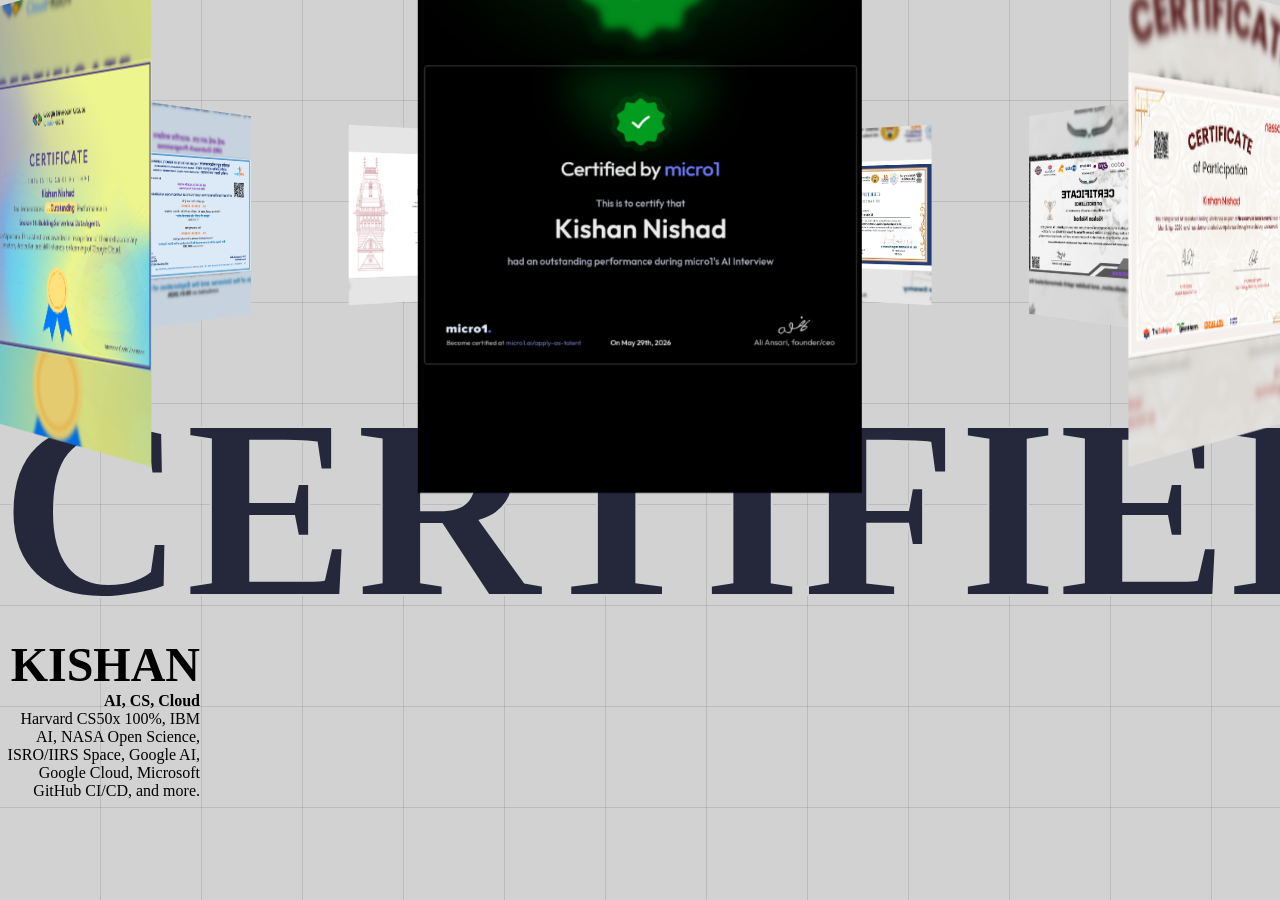
==== certifications/index.html @ 81d33b44 "Initial commit" ====
<!DOCTYPE html>
<html lang="en">
<head>
    <meta charset="UTF-8">
    <meta name="viewport" content="width=device-width, initial-scale=1.0">
    <title>Kishan Nishad | Certifications</title>
    <style>
        
        *{
            margin: 0;
            padding: 0;
            box-sizing: border-box;
        }
        body{
            background-color: #D2D2D2;
            background-image:
            repeating-linear-gradient(
                to right, transparent 0 100px,
                #25283b22 100px 101px
            ),
            repeating-linear-gradient(
                to bottom, transparent 0 100px,
                #25283b22 100px 101px
            );
        }
        
        body::before{
            position: absolute;
            width: min(1400px, 90vw);
            top: 10%;
            left: 50%;
            height: 90%;
            transform: translateX(-50%);
            content: '';
            background-image: url(images/bg.png);
            background-size: 100%;
            background-repeat: no-repeat;
            background-position: top center;
            pointer-events: none;
        }
    </style>
    <link rel="stylesheet" href="style.css">
</head>
<body>

    <div class="banner">
        <div class="slider" style="--quantity: 10">
            <div class="item" style="--position: 1"><img src="images/dragon_1.jpg" alt=""></div>
            <div class="item" style="--position: 2"><img src="images/dragon_2.jpg" alt=""></div>
            <div class="item" style="--position: 3"><img src="images/dragon_3.jpg" alt=""></div>
            <div class="item" style="--position: 4"><img src="images/dragon_4.jpg" alt=""></div>
            <div class="item" style="--position: 5"><img src="images/dragon_5.jpg" alt=""></div>
            <div class="item" style="--position: 6"><img src="images/dragon_6.jpg" alt=""></div>
            <div class="item" style="--position: 7"><img src="images/dragon_7.jpg" alt=""></div>
            <div class="item" style="--position: 8"><img src="images/dragon_8.jpg" alt=""></div>
            <div class="item" style="--position: 9"><img src="images/dragon_9.jpg" alt=""></div>
            <div class="item" style="--position: 10"><img src="images/dragon_10.jpg" alt=""></div>
        </div>
        <div class="content">
            <h1 data-content="CERTIFIED">
                CERTIFIED
            </h1>
            <div class="author">
                <h2>KISHAN</h2>
                <p><b>AI, CS, Cloud</b></p>
                <p>
                    Harvard CS50x 100%, IBM AI, NASA Open Science, ISRO/IIRS Space, Google AI, Google Cloud, Microsoft GitHub CI/CD, and more.
                </p>
            </div>
            <div class="model"></div>
        </div>
    </div>
    
</body>
</html>
---- certifications/style.css ----
@import url('https://fonts.cdnfonts.com/css/ica-rubrik-black');
@import url('https://fonts.cdnfonts.com/css/poppins');

.banner{
    width: 100%;
    height: 100vh;
    text-align: center;
    overflow: hidden;
    position: relative;
}
.banner .slider{
    position: absolute;
    width: 200px;
    height: 250px;
    top: 10%;
    left: calc(50% - 100px);
    transform-style: preserve-3d;
    transform: perspective(1000px);
    animation: autoRun 20s linear infinite;
    z-index: 2;
}
@keyframes autoRun{
    from{
        transform: perspective(1000px) rotateX(-16deg) rotateY(0deg);
    }to{
        transform: perspective(1000px) rotateX(-16deg) rotateY(360deg);
    }
}

.banner .slider .item{
    position: absolute;
    inset: 0 0 0 0;
    transform: 
        rotateY(calc( (var(--position) - 1) * (360 / var(--quantity)) * 1deg))
        translateZ(550px);
}
.banner .slider .item img{
    width: 100%;
    height: 100%;
    object-fit: cover;
}
.banner .content{
    position: absolute;
    bottom: 0;
    left: 50%;
    transform: translateX(-50%);
    width: min(1400px, 100vw);
    height: max-content;
    padding-bottom: 100px;
    display: flex;
    flex-wrap: wrap;
    justify-content: space-between;
    align-items: center;
    z-index: 1;
}
.banner .content h1{
    font-family: 'ICA Rubrik';
    font-size: 16em;
    line-height: 1em;
    color: #25283B;
    position: relative;
}
.banner .content h1::after{
    position: absolute;
    inset: 0 0 0 0;
    content: attr(data-content);
    z-index: 2;
    -webkit-text-stroke: 2px #d2d2d2;
    color: transparent;
}
.banner .content .author{
    font-family: Poppins;
    text-align: right;
    max-width: 200px;
}
.banner .content h2{
    font-size: 3em;
}
.banner .content .model{
    background-image: url(images/model.png);
    width: 100%;
    height: 75vh;
    position: absolute;
    bottom: 0;
    left: 0;
    background-size: auto 130%;
    background-repeat: no-repeat;
    background-position: top center;
    z-index: 1;
}
@media screen and (max-width: 1023px) {
    .banner .slider{
        width: 160px;
        height: 200px;
        left: calc(50% - 80px);
    }
    .banner .slider .item{
        transform: 
            rotateY(calc( (var(--position) - 1) * (360 / var(--quantity)) * 1deg))
            translateZ(300px);
    }
    .banner .content h1{
        text-align: center;
        width: 100%;
        text-shadow: 0 10px 20px #000;
        font-size: 7em;
    }
    .banner .content .author{
        color: #fff;
        padding: 20px;
        text-shadow: 0 10px 20px #000;
        z-index: 2;
        max-width: unset;
        width: 100%;
        text-align: center;
        padding: 0 30px;
    }
}
@media screen and (max-width: 767px) {
    .banner{
        height: 100dvh;
        min-height: 640px;
        overflow: hidden;
    }
    .banner .slider{
        width: 86px;
        height: 126px;
        top: 8%;
        left: calc(50% - 43px);
    }
    .banner .slider .item{
        transform: 
            rotateY(calc( (var(--position) - 1) * (360 / var(--quantity)) * 1deg))
            translateZ(145px);
    }
    .banner .content{
        width: 100%;
        padding: 0 14px 46px;
        box-sizing: border-box;
    }
    .banner .content h1{
        font-size: clamp(3.2em, 18vw, 5em);
        line-height: 0.95;
    }
    .banner .content h2{
        font-size: 2em;
    }
    .banner .content .model{
        height: 62vh;
        background-size: auto 108%;
        opacity: 0.86;
    }
}
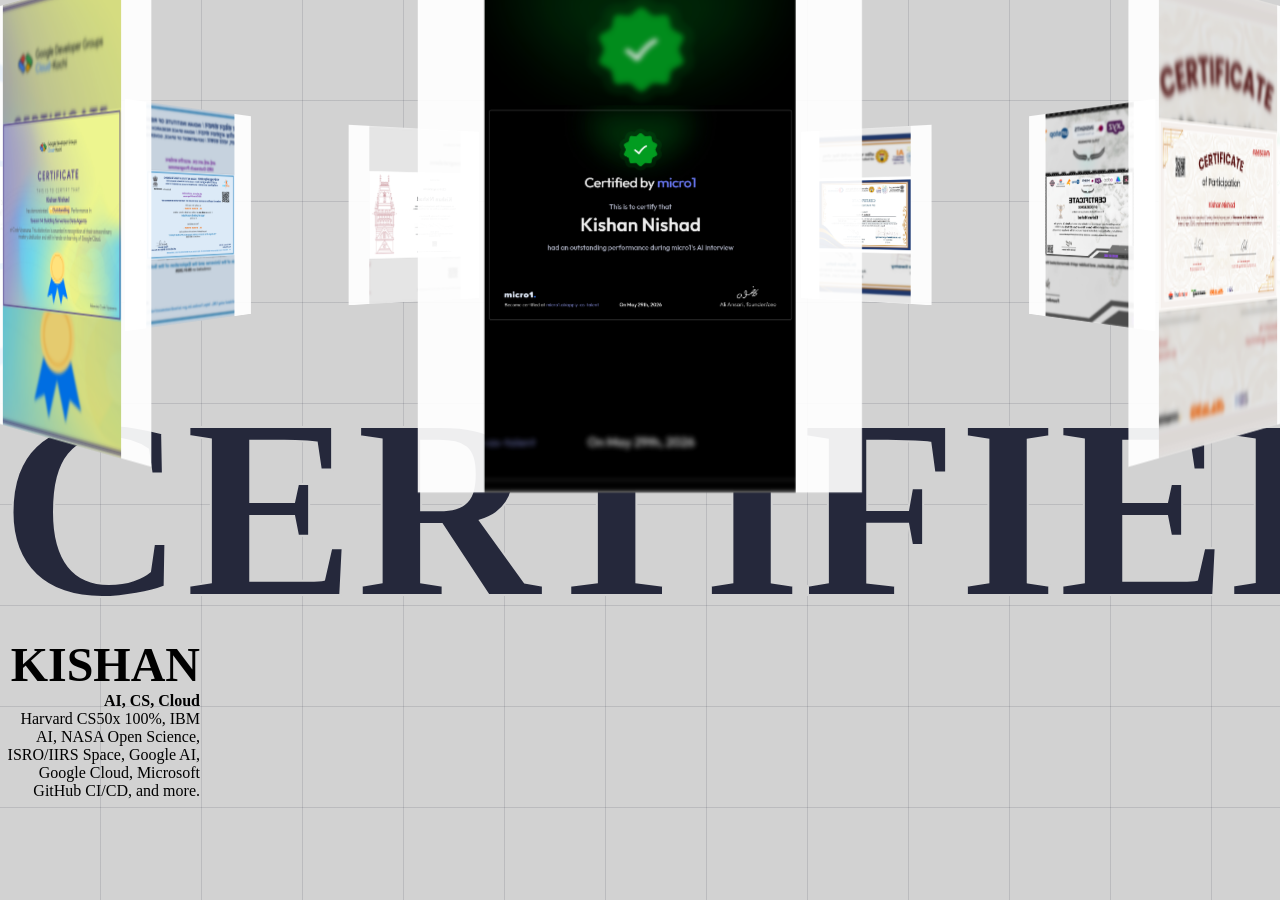
==== commit 85f447c2: "final final" ====
--- a/certifications/index.html
+++ b/certifications/index.html
@@ -45,16 +45,16 @@
 
     <div class="banner">
         <div class="slider" style="--quantity: 10">
-            <div class="item" style="--position: 1"><img src="images/dragon_1.jpg" alt=""></div>
-            <div class="item" style="--position: 2"><img src="images/dragon_2.jpg" alt=""></div>
-            <div class="item" style="--position: 3"><img src="images/dragon_3.jpg" alt=""></div>
-            <div class="item" style="--position: 4"><img src="images/dragon_4.jpg" alt=""></div>
-            <div class="item" style="--position: 5"><img src="images/dragon_5.jpg" alt=""></div>
-            <div class="item" style="--position: 6"><img src="images/dragon_6.jpg" alt=""></div>
-            <div class="item" style="--position: 7"><img src="images/dragon_7.jpg" alt=""></div>
-            <div class="item" style="--position: 8"><img src="images/dragon_8.jpg" alt=""></div>
-            <div class="item" style="--position: 9"><img src="images/dragon_9.jpg" alt=""></div>
-            <div class="item" style="--position: 10"><img src="images/dragon_10.jpg" alt=""></div>
+            <div class="item" style="--position: 1"><img src="images/dragon_1.png" alt=""></div>
+            <div class="item" style="--position: 2"><img src="images/dragon_2.png" alt=""></div>
+            <div class="item" style="--position: 3"><img src="images/dragon_3.png" alt=""></div>
+            <div class="item" style="--position: 4"><img src="images/dragon_4.png" alt=""></div>
+            <div class="item" style="--position: 5"><img src="images/dragon_5.png" alt=""></div>
+            <div class="item" style="--position: 6"><img src="images/dragon_6.png" alt=""></div>
+            <div class="item" style="--position: 7"><img src="images/dragon_7.png" alt=""></div>
+            <div class="item" style="--position: 8"><img src="images/dragon_8.png" alt=""></div>
+            <div class="item" style="--position: 9"><img src="images/dragon_9.png" alt=""></div>
+            <div class="item" style="--position: 10"><img src="images/dragon_10.png" alt=""></div>
         </div>
         <div class="content">
             <h1 data-content="CERTIFIED">
--- a/certifications/style.css
+++ b/certifications/style.css
@@ -37,7 +37,8 @@
 .banner .slider .item img{
     width: 100%;
     height: 100%;
-    object-fit: cover;
+    object-fit: contain;
+    background: rgba(255, 255, 255, 0.92);
 }
 .banner .content{
     position: absolute;
